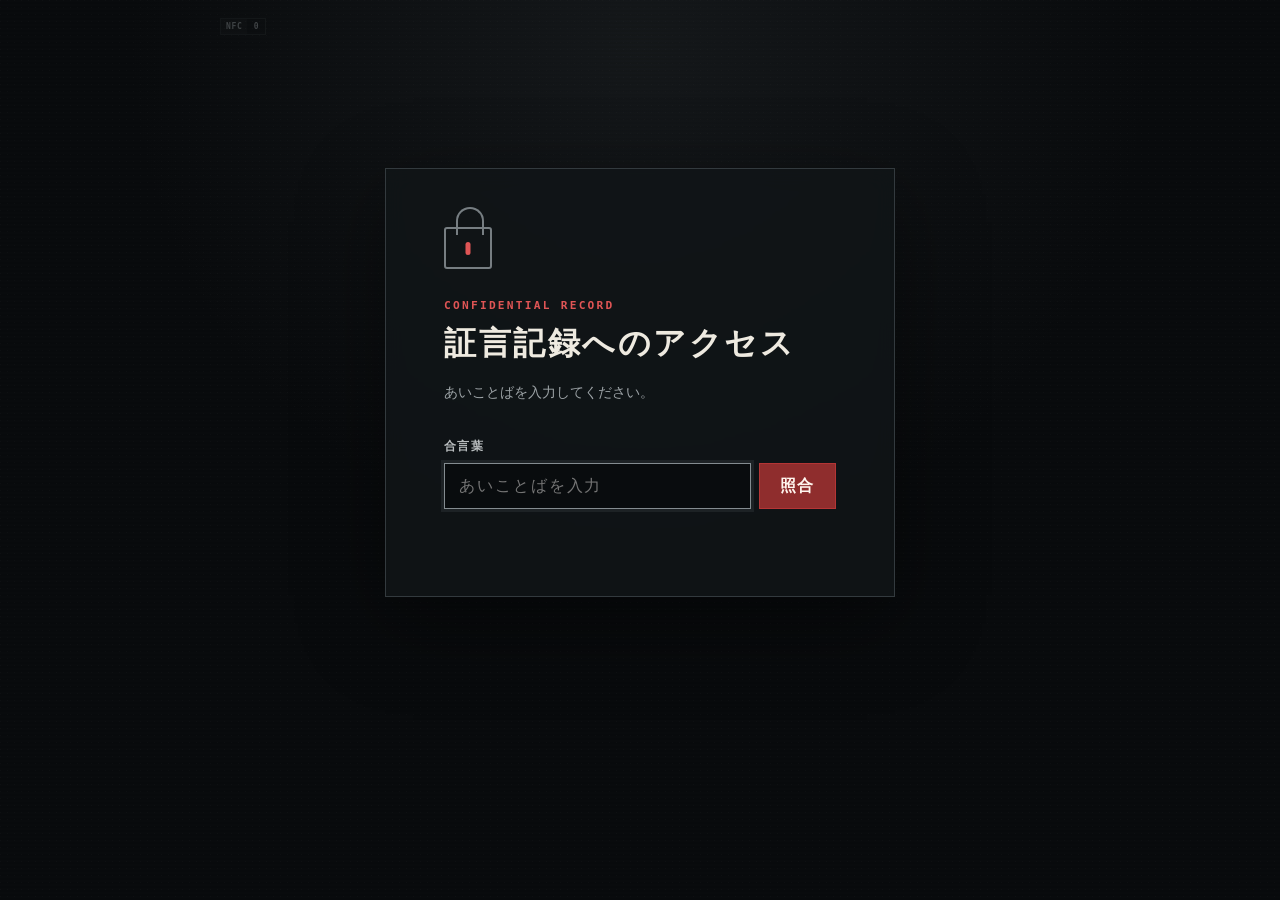
==== 0/index.html @ 083b61bb "NFC証言を8つの独立ページに分割" ====
<!doctype html><html lang="ja"><head><meta charset="UTF-8"><meta name="viewport" content="width=device-width,initial-scale=1"><meta name="theme-color" content="#090b0d"><meta name="description" content="学園祭謎解き・証言記録"><title>証言記録</title><link rel="stylesheet" href="../style.css"></head><body data-page="0"><script src="../config.js"></script><script src="../script.js"></script></body></html>
---- style.css ----
:root {
  color-scheme: dark;
  --bg: #090b0d;
  --panel: #111518;
  --paper: #d9d5ca;
  --ink: #171a1c;
  --muted: #8f979b;
  --line: #333a3e;
  --red: #b43535;
  --red-bright: #df5555;
}

* {
  box-sizing: border-box;
}

html {
  min-height: 100%;
  background: var(--bg);
}

body {
  min-height: 100vh;
  margin: 0;
  color: #eeeae0;
  font-family: "Hiragino Kaku Gothic ProN", "Yu Gothic", "Noto Sans JP", sans-serif;
  background:
    radial-gradient(circle at 50% 5%, rgba(83, 92, 97, 0.16), transparent 32rem),
    linear-gradient(115deg, rgba(255, 255, 255, 0.018) 1px, transparent 1px),
    var(--bg);
  background-size: auto, 7px 7px, auto;
}

body::before {
  position: fixed;
  inset: 0;
  pointer-events: none;
  content: "";
  opacity: 0.32;
  background: linear-gradient(transparent 50%, rgba(0, 0, 0, 0.12) 50%);
  background-size: 100% 4px;
}

.sample-page {
  color-scheme: light;
  background: #efefec;
}

.sample-page::before {
  display: none;
}

.sample-shell {
  width: min(100%, 760px);
  min-height: 100vh;
  margin: 0 auto;
  padding: 24px;
}

.sample-shell img {
  display: block;
  width: 100%;
  height: auto;
  background: #fff;
  box-shadow: 0 18px 60px rgba(0, 0, 0, 0.15);
}

.sample-number {
  position: fixed;
  z-index: 3;
  top: 8px;
  left: 8px;
  border-color: rgba(0, 0, 0, 0.12);
  opacity: 0.3;
}

.sample-number span,
.sample-number strong {
  color: #555;
}

button,
input {
  font: inherit;
}

button {
  cursor: pointer;
}

[hidden] {
  display: none !important;
}

.page-shell {
  width: min(100% - 32px, 840px);
  min-height: 100vh;
  margin: 0 auto;
  padding: 96px 0 64px;
  position: relative;
}

.nfc-label {
  position: absolute;
  top: 18px;
  left: 0;
  display: flex;
  align-items: stretch;
  margin: 0;
  border: 1px solid rgba(143, 151, 155, 0.18);
  opacity: 0.38;
  letter-spacing: 0.08em;
  font-family: ui-monospace, "SFMono-Regular", Consolas, monospace;
  font-size: 0.5rem;
}

.nfc-label span,
.nfc-label strong {
  padding: 3px 5px;
}

.nfc-label span {
  color: #92999c;
  background: rgba(170, 168, 159, 0.08);
  font-weight: 700;
}

.nfc-label strong {
  min-width: 18px;
  color: #959b9e;
  font-weight: 600;
  text-align: center;
}

.lock-screen {
  width: min(100%, 510px);
  margin: clamp(24px, 8vh, 80px) auto 0;
  padding: clamp(34px, 7vw, 58px);
  border: 1px solid var(--line);
  background: rgba(17, 21, 24, 0.86);
  box-shadow: 0 26px 80px rgba(0, 0, 0, 0.42);
  backdrop-filter: blur(10px);
}

.lock-mark {
  width: 48px;
  height: 42px;
  margin-bottom: 30px;
  position: relative;
  border: 2px solid #777e82;
  border-radius: 3px;
}

.lock-mark::before {
  position: absolute;
  left: 10px;
  top: -22px;
  width: 24px;
  height: 26px;
  content: "";
  border: 2px solid #777e82;
  border-bottom: 0;
  border-radius: 18px 18px 0 0;
}

.lock-mark span {
  position: absolute;
  left: 50%;
  top: 13px;
  width: 5px;
  height: 13px;
  border-radius: 4px;
  background: var(--red-bright);
  transform: translateX(-50%);
}

.eyebrow {
  margin: 0 0 10px;
  color: var(--red-bright);
  font-family: ui-monospace, "SFMono-Regular", Consolas, monospace;
  font-size: 0.7rem;
  font-weight: 700;
  letter-spacing: 0.2em;
}

.lock-screen h1,
.identity h1 {
  margin: 0;
  font-weight: 700;
  letter-spacing: 0.08em;
}

.lock-screen h1 {
  font-size: clamp(1.4rem, 5vw, 2rem);
}

.lock-copy {
  margin: 14px 0 34px;
  color: #9ca3a6;
  font-size: 0.88rem;
  line-height: 1.8;
}

form label {
  display: block;
  margin-bottom: 9px;
  color: #b9bdbf;
  font-size: 0.72rem;
  font-weight: 700;
  letter-spacing: 0.12em;
}

.input-row {
  display: grid;
  grid-template-columns: 1fr auto;
  gap: 8px;
}

input {
  min-width: 0;
  border: 1px solid #41484c;
  border-radius: 0;
  outline: none;
  color: #f1eee6;
  background: #090c0e;
  padding: 13px 14px;
  letter-spacing: 0.12em;
}

input:focus {
  border-color: #848c90;
  box-shadow: 0 0 0 3px rgba(132, 140, 144, 0.12);
}

.input-row button {
  border: 1px solid var(--red);
  color: #fff5ee;
  background: #8f2d2d;
  padding: 0 20px;
  font-weight: 700;
  letter-spacing: 0.1em;
}

.input-row button:hover,
.input-row button:focus-visible {
  background: #ad3939;
}

.form-message {
  min-height: 1.5em;
  margin: 10px 0 0;
  color: #d76666;
  font-size: 0.78rem;
}

form.is-error {
  animation: shake 0.28s ease-in-out;
}

.testimony {
  opacity: 0;
  transform: translateY(10px);
  transition: opacity 0.45s ease, transform 0.45s ease;
}

.testimony.is-visible {
  opacity: 1;
  transform: translateY(0);
}

.profile {
  display: grid;
  grid-template-columns: minmax(190px, 270px) 1fr;
  align-items: end;
  gap: clamp(26px, 6vw, 60px);
  border-bottom: 1px solid var(--line);
}

.portrait {
  height: 310px;
  overflow: hidden;
  position: relative;
  background:
    linear-gradient(rgba(255, 255, 255, 0.025), rgba(255, 255, 255, 0)),
    #0f1315;
  border: 1px solid #2c3235;
  border-bottom: 0;
}

.portrait::after {
  position: absolute;
  inset: 0;
  z-index: 2;
  content: "";
  background: linear-gradient(180deg, transparent 55%, rgba(180, 53, 53, 0.13));
}

.portrait img {
  display: block;
  position: relative;
  z-index: 1;
  width: 100%;
  height: 100%;
  object-fit: contain;
  object-position: center bottom;
  filter: drop-shadow(0 8px 18px rgba(0, 0, 0, 0.48));
}

.portrait-fallback {
  position: absolute;
  inset: 0;
  z-index: 1;
}

.portrait-fallback::before {
  position: absolute;
  top: 15%;
  left: 50%;
  width: 35%;
  aspect-ratio: 1;
  content: "";
  border-radius: 50%;
  background: linear-gradient(#30363a, #171b1e);
  transform: translateX(-50%);
}

.portrait-fallback span {
  position: absolute;
  left: 50%;
  bottom: -4%;
  width: 76%;
  height: 56%;
  border-radius: 48% 48% 0 0;
  background: linear-gradient(#272d31, #111518);
  transform: translateX(-50%);
}

.identity {
  padding-bottom: 42px;
}

.identity h1 {
  font-size: clamp(2.2rem, 8vw, 4.6rem);
  line-height: 1.05;
}

.record-state {
  display: flex;
  align-items: center;
  gap: 8px;
  margin: 18px 0 0;
  color: #8e9699;
  font-size: 0.74rem;
  letter-spacing: 0.12em;
}

.record-state span {
  width: 7px;
  height: 7px;
  border-radius: 50%;
  background: var(--red-bright);
  box-shadow: 0 0 10px var(--red);
  animation: blink 1.4s infinite;
}

.statement {
  margin-top: 24px;
  color: var(--ink);
  background: var(--paper);
  box-shadow: 0 22px 70px rgba(0, 0, 0, 0.38);
}

.statement-heading {
  display: flex;
  justify-content: space-between;
  padding: 17px clamp(22px, 5vw, 42px);
  border-bottom: 1px solid rgba(23, 26, 28, 0.25);
  font-family: ui-monospace, "SFMono-Regular", Consolas, monospace;
  font-size: 0.72rem;
  font-weight: 800;
  letter-spacing: 0.18em;
}

.statement-heading p {
  margin: 0;
}

.statement-heading span {
  color: #9f2727;
}

blockquote {
  margin: 0;
  padding: clamp(28px, 7vw, 56px) clamp(22px, 7vw, 64px) clamp(34px, 8vw, 68px);
  white-space: pre-line;
  font-family: "Yu Mincho", "Hiragino Mincho ProN", serif;
  font-size: clamp(1rem, 2.6vw, 1.13rem);
  font-weight: 600;
  line-height: 2.08;
  letter-spacing: 0.035em;
}

.testimony footer {
  display: flex;
  align-items: center;
  justify-content: space-between;
  margin-top: 18px;
  color: #626a6e;
  font-family: ui-monospace, "SFMono-Regular", Consolas, monospace;
  font-size: 0.65rem;
  letter-spacing: 0.2em;
}

#lock-again {
  border: 0;
  border-bottom: 1px solid #555d61;
  color: #8e9699;
  background: transparent;
  padding: 6px 0;
  font-size: 0.72rem;
}

#lock-again:hover,
#lock-again:focus-visible {
  color: #d7d3c8;
  border-color: #d7d3c8;
}

@keyframes shake {
  25% { transform: translateX(-5px); }
  50% { transform: translateX(5px); }
  75% { transform: translateX(-3px); }
}

@keyframes blink {
  50% { opacity: 0.28; }
}

@media (max-width: 620px) {
  .page-shell {
    width: min(100% - 24px, 840px);
    padding-top: 80px;
  }

  .lock-screen {
    margin-top: 42px;
    padding: 36px 24px;
  }

  .profile {
    grid-template-columns: 112px 1fr;
    gap: 20px;
  }

  .portrait {
    height: 176px;
  }

  .identity {
    padding-bottom: 24px;
  }

  .identity h1 {
    font-size: clamp(1.85rem, 10vw, 3.2rem);
  }

  .identity .eyebrow {
    font-size: 0.59rem;
    letter-spacing: 0.12em;
  }

  .record-state {
    font-size: 0.64rem;
  }
}

@media (max-width: 400px) {
  .input-row {
    grid-template-columns: 1fr;
  }

  .input-row button {
    min-height: 46px;
  }

  .profile {
    grid-template-columns: 96px 1fr;
  }

  .portrait {
    height: 150px;
  }
}

@media (prefers-reduced-motion: reduce) {
  *,
  *::before,
  *::after {
    scroll-behavior: auto !important;
    animation-duration: 0.01ms !important;
    animation-iteration-count: 1 !important;
    transition-duration: 0.01ms !important;
  }
}
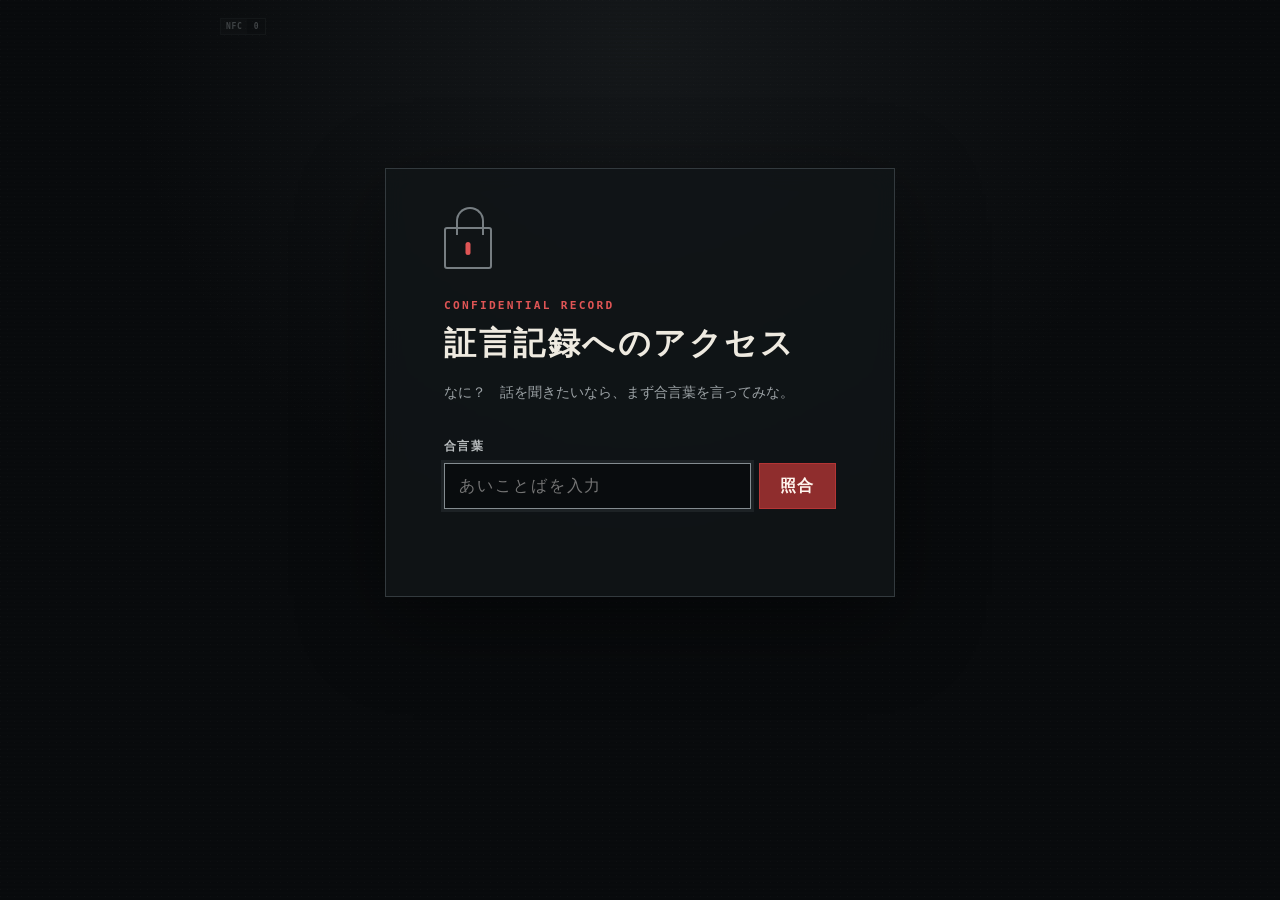
==== commit f344f121: "合言葉画面にキャラクター別のセリフを追加" ====
--- a/0/index.html
+++ b/0/index.html
@@ -1 +1 @@
-<!doctype html><html lang="ja"><head><meta charset="UTF-8"><meta name="viewport" content="width=device-width,initial-scale=1"><meta name="theme-color" content="#090b0d"><meta name="description" content="学園祭謎解き・証言記録"><title>証言記録</title><link rel="stylesheet" href="../style.css"></head><body data-page="0"><script src="../config.js"></script><script src="../script.js"></script></body></html>
+<!doctype html><html lang="ja"><head><meta charset="UTF-8"><meta name="viewport" content="width=device-width,initial-scale=1"><meta name="theme-color" content="#090b0d"><meta name="description" content="学園祭謎解き・証言記録"><title>証言記録</title><link rel="stylesheet" href="../style.css"></head><body data-page="0"><script src="../config.js?v=20261023-2"></script><script src="../script.js?v=20261023-2"></script></body></html>
--- a/style.css
+++ b/style.css
@@ -77,6 +77,94 @@
 .sample-number span,
 .sample-number strong {
   color: #555;
+}
+
+.truth-page {
+  color-scheme: dark;
+  background:
+    radial-gradient(circle at 50% 10%, rgba(151, 0, 0, 0.24), transparent 38rem),
+    #080000;
+}
+
+.truth-page::before {
+  opacity: 0.18;
+}
+
+.truth-shell {
+  width: min(100% - 28px, 920px);
+  min-height: 100vh;
+  margin: 0 auto;
+  padding: clamp(18px, 4vw, 42px) 0 clamp(34px, 7vw, 72px);
+}
+
+.truth-visual {
+  margin: 0;
+  overflow: hidden;
+  border: 1px solid rgba(255, 207, 71, 0.35);
+  background: #170000;
+  box-shadow:
+    0 30px 100px rgba(0, 0, 0, 0.68),
+    0 0 48px rgba(195, 16, 16, 0.12);
+}
+
+.truth-visual img {
+  display: block;
+  width: 100%;
+  height: auto;
+}
+
+.truth-actions {
+  display: grid;
+  grid-template-columns: 1fr 1fr 1.35fr;
+  gap: 12px;
+  margin-top: 18px;
+}
+
+.truth-button {
+  display: flex;
+  min-height: 58px;
+  align-items: center;
+  justify-content: center;
+  gap: 10px;
+  border: 1px solid rgba(255, 211, 83, 0.48);
+  color: #fff8e6;
+  text-decoration: none;
+  font-weight: 800;
+  letter-spacing: 0.08em;
+  transition: transform 0.18s ease, border-color 0.18s ease, background 0.18s ease;
+}
+
+.truth-button:hover,
+.truth-button:focus-visible {
+  border-color: #ffe174;
+  transform: translateY(-2px);
+}
+
+.truth-button-save {
+  background: rgba(255, 255, 255, 0.06);
+}
+
+.truth-button-photo {
+  background: rgba(150, 23, 23, 0.4);
+}
+
+.truth-save-help {
+  margin: 12px 4px 0;
+  color: #a9a19a;
+  font-size: 0.72rem;
+  line-height: 1.7;
+  text-align: center;
+}
+
+.truth-button-video {
+  color: #210000;
+  background: linear-gradient(135deg, #ffe56d, #ffae22);
+  box-shadow: 0 12px 34px rgba(255, 154, 0, 0.2);
+}
+
+.truth-button-video:hover,
+.truth-button-video:focus-visible {
+  background: linear-gradient(135deg, #fff08b, #ffc044);
 }
 
 button,
@@ -472,6 +560,20 @@
   .record-state {
     font-size: 0.64rem;
   }
+
+  .truth-shell {
+    width: min(100% - 20px, 920px);
+    padding-top: 10px;
+  }
+
+  .truth-actions {
+    grid-template-columns: 1fr;
+    margin-top: 10px;
+  }
+
+  .truth-button {
+    min-height: 54px;
+  }
 }
 
 @media (max-width: 400px) {
